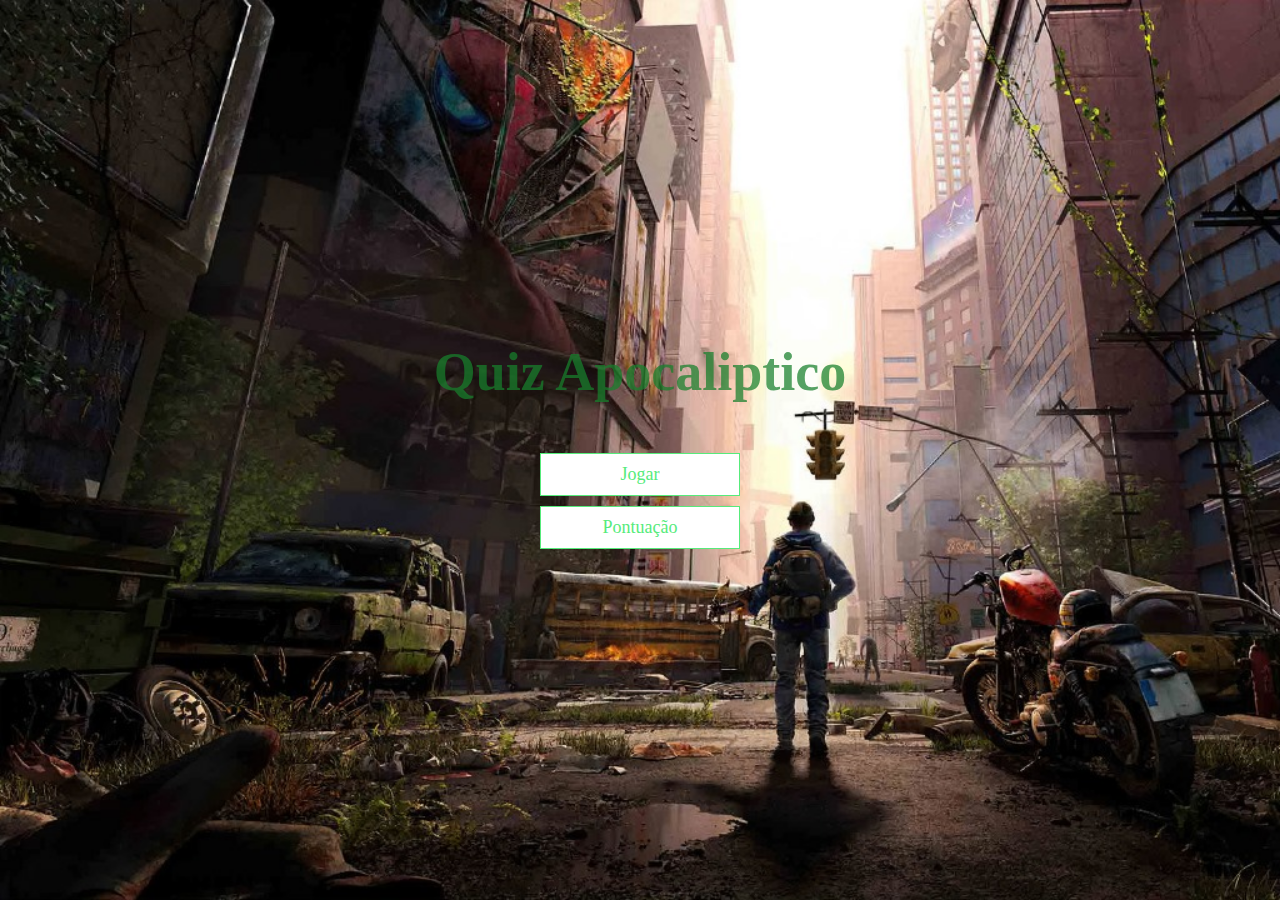
==== Pages/Index.html @ 6c0ad148 "fontes" ====
<!DOCTYPE html>
<html lang="PT-BR">
<head>
    <meta charset="UTF-8">
    <meta name="viewport" content="width=device-width, initial-scale=1.0">
    <!--FONTE DO TÍTULO DO JOGO-->
    <link href="https://www.fontspace.com/scorched-earth-font-f14776" rel="stylesheet"> <!--FIM DA FONTE-->
    <!--FONTES DAS QUESTÕES-->
    <link rel="preconnect" href="https://fonts.googleapis.com">
    <link rel="preconnect" href="https://fonts.gstatic.com" crossorigin>
    <link href="https://fonts.googleapis.com/css2?family=Baskervville+SC&display=swap" rel="stylesheet"> <!--FIM DA FONTE DAS QUESTÕES-->
    <title>Quiz Apocaliptico</title>
    <link rel="stylesheet" href="/Src/Style.css/Jogo.css"/>
    <link rel="stylesheet" href="/Src/Style.css/style.css"/>
    <link rel="stylesheet" href="/Pages/jogo.html"/>
</head>
<body>
    <div class="container">
      <div id="home" class="flex-center flex-column">

           
      <h1>Quiz Apocaliptico</h1>
      <a class="btn" href="/Pages/jogo.html">Jogar</a>
      <a class="btn" href="/Pages/Pontuação.html">Pontuação</a>
    </div>
    </div>
    <script src="/Src/Javascript/Jogo.js"></script>
</body>
</html>
---- Src/Style.css/Jogo.css ----
/* Estilo para o container das escolhas */
.escolha-container {
    display: flex; /* Alinha os elementos filhos em linha */
    margin-bottom: 0.5rem; /* Espaçamento abaixo do container */
    width: 100%; /* Ocupa toda a largura disponível */
    border: 0.1rem solid rgba(6, 243, 65, 0.25); /* Borda com cor semi-transparente */
    background-color: rgb(243, 243, 243); /* Cor de fundo do container */
}

/* Efeito ao passar o mouse sobre o container de escolhas */
.escolha-container:hover {
    cursor: pointer; /* Muda o cursor para indicar que é clicável */
    box-shadow: 0 0.4rem 1.4rem rgba(0, 255, 34, 0.5); /* Sombra ao redor do container */
    transition: transform 150ms; /* Suaviza a transição do efeito */
    transform: translateY(-0.1rem); /* Levanta o container ligeiramente ao passar o mouse */
}

/* Estilo para o prefixo da escolha */
.escolha-prefixa {
    padding: 1.5rem 2.5rem; /* Espaçamento interno */
    background-color: #56eb7b; /* Cor de fundo do prefixo */
    color: rgb(176, 15, 15); /* Cor do texto */
}

/* Estilo para o texto da escolha */
.escolha-texto {
    padding: 1.5rem; /* Espaçamento interno */
    width: 100%; /* Ocupa toda a largura do container */
}

/* Estilo para respostas corretas */
.correto {
    background-color: green; /* Cor de fundo para resposta correta */
}

/* Estilo para respostas incorretas */
.incorreto {
    background-color: red; /* Cor de fundo para resposta incorreta */
}

/* HUD (Heads-Up Display) */
#hud {
    display: flex; /* Alinha os elementos do HUD em linha */
    justify-content: space-between; /* Espaça os elementos igualmente */
}

/* Estilo para o prefixo do HUD */
.hud-prefixo {
    text-align: center; /* Centraliza o texto */
    font-size: 2rem; /* Tamanho da fonte */
    color: #56eb7b; /* Cor do texto */
}

/* Estilo para o texto principal do HUD */
.hud-texto-principal {
    text-align: center; /* Centraliza o texto */
    color: #56eb7b; /* Cor do texto */
}

/* Estilo da barra de progresso */
#progressoBarra {
    width: 20rem; /* Largura da barra de progresso */
    height: auto; /* Altura automática para manter proporção */
    border: 0.3rem solid #4CAF50; /* Borda da barra de progresso */
    overflow: hidden;
}

/* Estilo da parte cheia da barra de progresso */
#progressoBarraCheia {
    height: 3.4rem; /* Altura da parte cheia */
    background-color: #4CAF50; /* Cor de fundo da parte cheia */
}

/* Estilo do botão de resposta */
#botao-resposta {
    position: absolute; /* Posiciona o botão de forma absoluta */
    top: 80%; /* Distância do topo da tela */
    left: 50%; /* Centraliza o botão horizontalmente */
    transform: translate(-50%, -50%); /* Ajusta o botão para ficar centralizado */
    background-color: #4CAF50; /* Cor de fundo do botão */
    color: #f70f0f; /* Cor do texto do botão */
    padding: 10px 20px; /* Espaçamento interno do botão */
    border: none; /* Remove a borda padrão */
    border-radius: 5px; /* Arredonda os cantos do botão */
    cursor: pointer; /* Muda o cursor para indicar que é clicável */
    font-size: 18px; /* Tamanho da fonte do botão */
}

/* Classe para esconder elementos */
.hidden {
    display: none; /* Oculta o elemento */
}

/* Classe para mostrar elementos */
.mostrar {
    display: block; /* Exibe o elemento como um bloco */
}

/* Estilo para a explicação do cenário */
#explicacao-cenario {
    transition: opacity 0.5s; /* Suaviza a transição de opacidade */
}

/* Estilo para a imagem da pergunta */
#imagem-pergunta {
    width: 100%; /* Ocupa toda a largura disponível */
    max-width: 600px; /* Define um tamanho máximo para a imagem */
    max-height: 330px;
    height: auto; /* Mantém a proporção da imagem */
    border-radius: 10px; /* Arredonda os cantos da imagem */
    box-shadow: 0 4px 8px rgba(0, 0, 0, 0.1); /* Sombra suave para destaque */
    margin-bottom: 15px; /* Espaçamento abaixo da imagem */
    padding: 1rem; /* Espaçamento interno da imagem */
}

    
@media screen and (max-width: 600px) {
    #hud {
        flex-direction: column-reverse;
    }
    #hud-item {
        display: flex;
        flex-direction: column;
        align-items: center;
        justify-content: center;
    }
    #hud-item-02 {
        display: flex;
        flex-direction: row;
        width: 100%;
        align-items: center;
        justify-content: center;
        gap: 2rem;
    }
    #progressoBarra{
        width: 100%;
        max-width: 20rem;
        min-height: 2rem;
    }   
    
    #questao {
       text-align: center; 
    }

}

@media screen and (max-width: 320px) {
    #imagem-pergunta {
        max-width: 280px;
    }

    #progressoBarra{
        width: 100%;
        max-width: 15rem;
        min-height: 2rem;
    }   
}
---- Src/Style.css/style.css ----
/* Variáveis e Estilo Base */
:root {
    background-color: #ecf5ff; /* Cor de fundo da página */
    font-size: 62.5%; /* Tamanho base da fonte exemplo (10px = 1rem) */
}

/* Estilo Global */
* {
    box-sizing: border-box; /* Inclui padding e border no tamanho total dos elementos */
    /*font-family: Arial, Helvetica, sans-serif; /* Fonte padrão da página */
    margin: 0; /* Remove margem padrão */
    padding: 0; /* Remove padding padrão */
    color: #2d2929; /* Cor do texto */
    .baskervville-sc-regular {
        font-family: "Baskervville SC", serif;
        font-weight: 400;
        font-style: normal;
      }
      
}
 /* Fonte do Título do jogo - h1 */
 @font-face: {
    font-family: fonteTitulo;
    src: url(Src/Assents/misc/Scorchedearth-4Ljp.otf);
}

/* Estilo para Cabeçalhos */
h1, h2, h3, h4 {
    margin-bottom: 1rem; /* Margem inferior padrão para cabeçalhos */
}

h1 {
    font-size: 5.4rem; /* Tamanho da fonte para h1 */
    color: #17802cba; /* Cor do texto para h1 */
    margin-bottom: 5rem; /* Margem inferior para h1 */
    font-family: fonteTitulo;
}


h1 > span {
    font-size: 2.4rem; /* Tamanho do texto dentro do span em h1 */
    font-weight: 500; /* Peso da fonte para span */
}

h2 {
    font-size: 4.2rem; /* Tamanho da fonte para h2 */
    margin-bottom: 4rem; /* Margem inferior para h2 */
    font-weight: 700; /* Peso da fonte para h2 */
}

h3 {
    font-size: 2.8rem; /* Tamanho da fonte para h3 */
    font-weight: 500; /* Peso da fonte para h3 */
}

/* Classes Utilitárias */
.container {
    width: 100vw; /* Largura total da tela */
    height: 100vh; /* Altura total da tela */
    display: flex; /* Flexbox para centralizar conteúdo */
    justify-content: center; /* Centraliza horizontalmente */
    align-items: center; /* Centraliza verticalmente */
    max-width: 80rem; /* Largura máxima do container */
    margin: 0 auto; /* Centraliza o container */
    padding: 2rem; /* Padding interno do container */
}

.flex-column {
    display: flex; /* Flexbox em coluna */
    flex-direction: column; /* Direção da coluna */
}

.flex-center {
    justify-content: center; /* Centraliza horizontalmente */
    align-items: center; /* Centraliza verticalmente */
}

.justify-center {
    justify-content: center; /* Centraliza horizontalmente */
}

.text-center {
    text-align: center; /* Centraliza o texto */
}

.hidden {
    display: none; /* Esconde o elemento */
}

/* Estilo dos Botões */
.btn {
    font-size: 1.8rem; /* Tamanho da fonte para botões */
    padding: 1rem 0; /* Padding interno do botão */
    width: 20rem; /* Largura do botão */
    text-align: center; /* Centraliza o texto no botão */
    border: 0.1rem solid #56eb7b; /* Borda do botão */
    margin-bottom: 1rem; /* Margem inferior do botão */
    text-decoration: none; /* Remove sublinhado de links */
    color: #56eb7b; /* Cor do texto do botão */
    background: white; /* Fundo branco para o botão */
    transition: 150ms; /* Transição suave para o efeito de levitar */
}

.btn:hover {
    cursor: pointer; /* Muda o cursor para ponteiro ao passar o mouse */
    box-shadow: 0 0.4rem 1.4rem 0 hwb(118 2% 9% / 0.5); /* Sombra ao passar o mouse */
    transform: translateY(-0.1rem); /* Levanta o botão ao passar o mouse */
}

.btn[disabled]:hover {
    cursor: not-allowed; /* Muda o cursor para indicar que não é interativo */
    box-shadow: none; /* Remove a sombra para botões desabilitados */
    transform: none; /* Remove a transformação para botões desabilitados */
}

/* Estilos para Respostas Corretas e Incorretas */
.correto {
    background-color: green; /* Fundo verde para respostas corretas */
}

.incorreto {
    background-color: red; /* Fundo vermelho para respostas incorretas */
}

/* Estilos para a HUD (Heads-Up Display) */
#hud {
    display: flex; /* Flexbox para a HUD */
    justify-content: space-between; /* Espaçamento entre os itens da HUD */
}

.hud-prefixo {
    text-align: center; /* Centraliza o texto */
    font-size: 2rem; /* Tamanho da fonte para prefixos na HUD */
}

.hud-texto-principal {
    text-align: center; /* Centraliza o texto principal da HUD */
}

/* Estilos para Formulários */
form {
    width: 100%; /* Largura total do formulário */
    display: flex; /* Flexbox para o formulário */
    flex-direction: column; /* Direção da coluna */
    align-items: center; /* Centraliza itens do formulário */
}

input {
    margin-bottom: 1rem; /* Margem inferior dos inputs */
    width: 20rem; /* Largura dos inputs */
    padding: 1.5rem; /* Padding interno dos inputs */
    font-size: 1.8rem; /* Tamanho da fonte dos inputs */
    border: none; /* Remove borda padrão dos inputs */
    box-shadow: 0 0.1rem 1.4rem 0 #44d65080; /* Sombra para inputs */
}

input::placeholder {
    color: #aaa; /* Cor do placeholder */
}


/* Backgroud */
body {
    background-image: url(../Assets/Imagem\ de\ fundo\ Inicial.jpeg);
    background-repeat: repeat;
    background-size: cover;
    background-position: center-center;
}

/* TESTE DA FONTE*/
.container
  h1 {
    @font-face: {
        font-family: fonteTitulo;
        src: url(Src/Assents/Scorchedearth-4Ljp.otf);
}

}
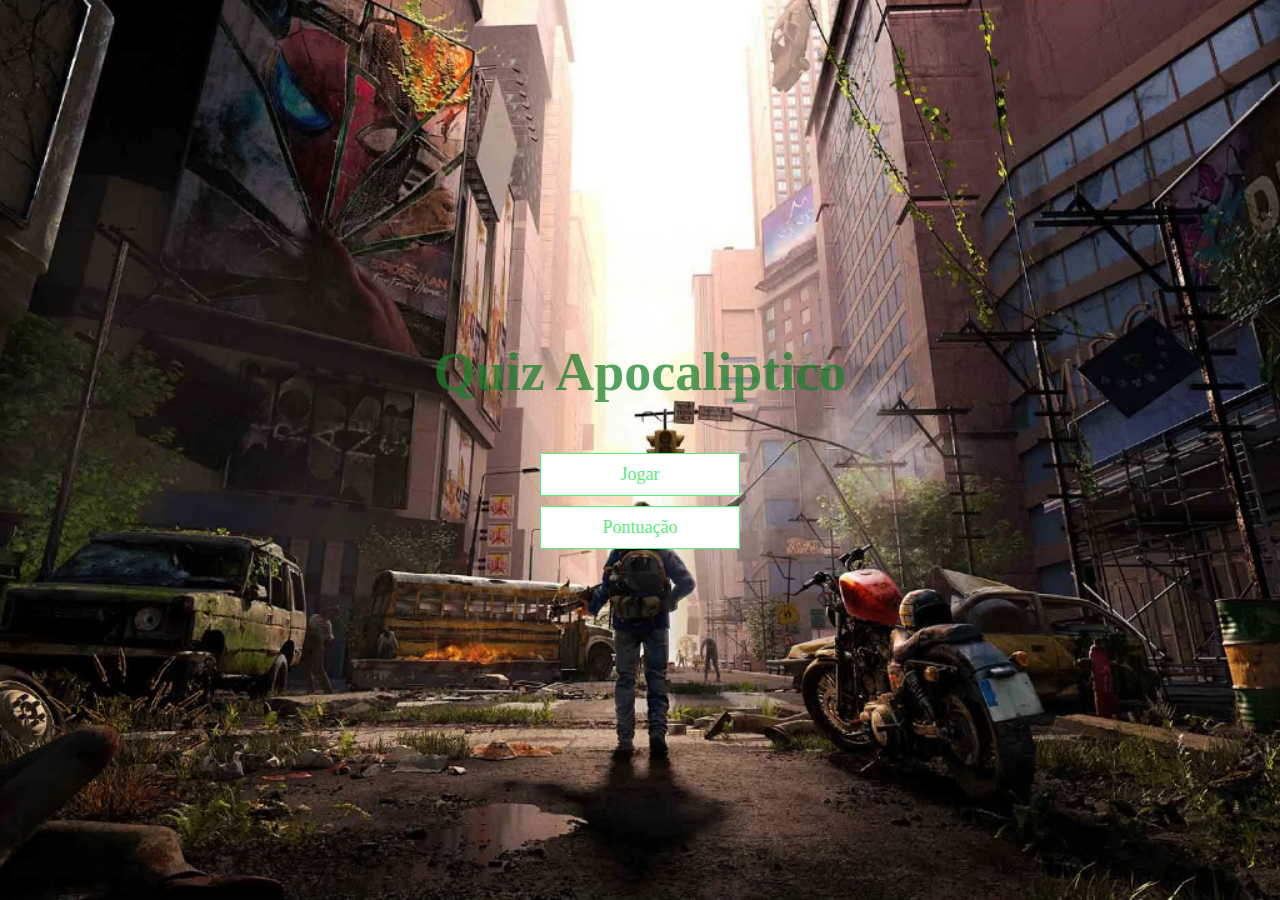
==== commit 28f1faf4: "ultimo commit" ====
--- a/Pages/Index.html
+++ b/Pages/Index.html
@@ -5,13 +5,9 @@
     <meta name="viewport" content="width=device-width, initial-scale=1.0">
     <!--FONTE DO TÍTULO DO JOGO-->
     <link href="https://www.fontspace.com/scorched-earth-font-f14776" rel="stylesheet"> <!--FIM DA FONTE-->
-    <!--FONTES DAS QUESTÕES-->
-    <link rel="preconnect" href="https://fonts.googleapis.com">
-    <link rel="preconnect" href="https://fonts.gstatic.com" crossorigin>
-    <link href="https://fonts.googleapis.com/css2?family=Baskervville+SC&display=swap" rel="stylesheet"> <!--FIM DA FONTE DAS QUESTÕES-->
     <title>Quiz Apocaliptico</title>
     <link rel="stylesheet" href="/Src/Style.css/Jogo.css"/>
-    <link rel="stylesheet" href="/Src/Style.css/style.css"/>
+    <link rel="stylesheet" href="../Src/Style.css/style.css"/>
     <link rel="stylesheet" href="/Pages/jogo.html"/>
 </head>
 <body>
@@ -19,7 +15,7 @@
       <div id="home" class="flex-center flex-column">
 
            
-      <h1>Quiz Apocaliptico</h1>
+      <h1 class="Scorchedearth">Quiz Apocaliptico</h1>
       <a class="btn" href="/Pages/jogo.html">Jogar</a>
       <a class="btn" href="/Pages/Pontuação.html">Pontuação</a>
     </div>
--- a/Src/Style.css/Jogo.css
+++ b/Src/Style.css/Jogo.css
@@ -3,23 +3,24 @@
     display: flex; /* Alinha os elementos filhos em linha */
     margin-bottom: 0.5rem; /* Espaçamento abaixo do container */
     width: 100%; /* Ocupa toda a largura disponível */
-    border: 0.1rem solid rgba(6, 243, 65, 0.25); /* Borda com cor semi-transparente */
+    border: 0.1rem solid rgba(17, 105, 39, 0.674); /* Borda com cor semi-transparente */
     background-color: rgb(243, 243, 243); /* Cor de fundo do container */
 }
 
 /* Efeito ao passar o mouse sobre o container de escolhas */
 .escolha-container:hover {
     cursor: pointer; /* Muda o cursor para indicar que é clicável */
-    box-shadow: 0 0.4rem 1.4rem rgba(0, 255, 34, 0.5); /* Sombra ao redor do container */
+    box-shadow: 0 0.4rem 1.4rem rgba(18, 88, 27, 0.5); /* Sombra ao redor do container */
     transition: transform 150ms; /* Suaviza a transição do efeito */
     transform: translateY(-0.1rem); /* Levanta o container ligeiramente ao passar o mouse */
 }
 
 /* Estilo para o prefixo da escolha */
 .escolha-prefixa {
-    padding: 1.5rem 2.5rem; /* Espaçamento interno */
-    background-color: #56eb7b; /* Cor de fundo do prefixo */
-    color: rgb(176, 15, 15); /* Cor do texto */
+    padding: 1.5rem 2.0rem; /* Espaçamento interno */
+    background-color: #146b2a; /* Cor de fundo do prefixo */
+    color: rgb(123, 20, 20); /* Cor do texto */
+    
 }
 
 /* Estilo para o texto da escolha */
@@ -30,12 +31,12 @@
 
 /* Estilo para respostas corretas */
 .correto {
-    background-color: green; /* Cor de fundo para resposta correta */
+    background-color: rgba(12, 61, 12, 0.926); /* Cor de fundo para resposta correta */
 }
 
 /* Estilo para respostas incorretas */
 .incorreto {
-    background-color: red; /* Cor de fundo para resposta incorreta */
+    background-color: rgb(123, 20, 20); /* Cor de fundo para resposta incorreta */
 }
 
 /* HUD (Heads-Up Display) */
@@ -47,14 +48,14 @@
 /* Estilo para o prefixo do HUD */
 .hud-prefixo {
     text-align: center; /* Centraliza o texto */
-    font-size: 2rem; /* Tamanho da fonte */
-    color: #56eb7b; /* Cor do texto */
+    font-size: 2.5rem; /* Tamanho da fonte */
+    color: #164b24; /* Cor do texto */
 }
 
 /* Estilo para o texto principal do HUD */
 .hud-texto-principal {
     text-align: center; /* Centraliza o texto */
-    color: #56eb7b; /* Cor do texto */
+    color: #164b24; /* Cor do texto */
 }
 
 /* Estilo da barra de progresso */
@@ -63,12 +64,13 @@
     height: auto; /* Altura automática para manter proporção */
     border: 0.3rem solid #4CAF50; /* Borda da barra de progresso */
     overflow: hidden;
+    
 }
 
 /* Estilo da parte cheia da barra de progresso */
 #progressoBarraCheia {
     height: 3.4rem; /* Altura da parte cheia */
-    background-color: #4CAF50; /* Cor de fundo da parte cheia */
+    background-color: #0a490c; /* Cor de fundo da parte cheia */
 }
 
 /* Estilo do botão de resposta */
@@ -78,7 +80,7 @@
     left: 50%; /* Centraliza o botão horizontalmente */
     transform: translate(-50%, -50%); /* Ajusta o botão para ficar centralizado */
     background-color: #4CAF50; /* Cor de fundo do botão */
-    color: #f70f0f; /* Cor do texto do botão */
+    color: rgb(123, 20, 20); /* Cor do texto do botão */
     padding: 10px 20px; /* Espaçamento interno do botão */
     border: none; /* Remove a borda padrão */
     border-radius: 5px; /* Arredonda os cantos do botão */
@@ -139,7 +141,8 @@
     }   
     
     #questao {
-       text-align: center; 
+       text-align: center;
+       
     }
 
 }
@@ -154,4 +157,20 @@
         max-width: 15rem;
         min-height: 2rem;
     }   
-}+}
+
+/* ESTILIZAÇÃO DA FONTE DAS QUESTÕES */
+
+.baskervville-sc-regular {
+    font-family: "Baskervville SC", serif;
+    font-weight: 400;
+    font-style: normal;
+}
+
+/* Backgroud */
+body {
+    background-image: url(../Assets/fundosala.jpg);
+    background-repeat: no-repeat;
+    background-size: cover;
+    background-position: center;
+  }--- a/Src/Style.css/style.css
+++ b/Src/Style.css/style.css
@@ -1,32 +1,34 @@
 /* Variáveis e Estilo Base */
 :root {
-    background-color: #ecf5ff; /* Cor de fundo da página */
-    font-size: 62.5%; /* Tamanho base da fonte exemplo (10px = 1rem) */
+  background-color: #ecf5ff; /* Cor de fundo da página */
+  font-size: 62.5%; /* Tamanho base da fonte exemplo (10px = 1rem) */
 }
 
 /* Estilo Global */
 * {
     box-sizing: border-box; /* Inclui padding e border no tamanho total dos elementos */
-    /*font-family: Arial, Helvetica, sans-serif; /* Fonte padrão da página */
     margin: 0; /* Remove margem padrão */
     padding: 0; /* Remove padding padrão */
     color: #2d2929; /* Cor do texto */
-    .baskervville-sc-regular {
-        font-family: "Baskervville SC", serif;
-        font-weight: 400;
-        font-style: normal;
-      }
-      
 }
- /* Fonte do Título do jogo - h1 */
- @font-face: {
-    font-family: fonteTitulo;
-    src: url(Src/Assents/misc/Scorchedearth-4Ljp.otf);
-}
+ 
+/* ESTILIZAÇÃO DA Fonte do Título do jogo - h1  */
+
+@font-face: {
+  font-family: Scorchedearth;
+  src: url(Src/Assents/misc/Scorchedearth-4Ljp.otf);
+  font-weight: normal;
+  font-style: normal;
+}  
+
+
 
 /* Estilo para Cabeçalhos */
-h1, h2, h3, h4 {
-    margin-bottom: 1rem; /* Margem inferior padrão para cabeçalhos */
+h1,
+h2,
+h3,
+h4 {
+  margin-bottom: 1rem; /* Margem inferior padrão para cabeçalhos */
 }
 
 h1 {
@@ -36,143 +38,132 @@
     font-family: fonteTitulo;
 }
 
-
 h1 > span {
-    font-size: 2.4rem; /* Tamanho do texto dentro do span em h1 */
-    font-weight: 500; /* Peso da fonte para span */
+  font-size: 2.4rem; /* Tamanho do texto dentro do span em h1 */
+  font-weight: 500; /* Peso da fonte para span */
 }
 
 h2 {
-    font-size: 4.2rem; /* Tamanho da fonte para h2 */
-    margin-bottom: 4rem; /* Margem inferior para h2 */
-    font-weight: 700; /* Peso da fonte para h2 */
+  font-size: 4.2rem; /* Tamanho da fonte para h2 */
+  margin-bottom: 4rem; /* Margem inferior para h2 */
+  font-weight: 700; /* Peso da fonte para h2 */
 }
 
 h3 {
-    font-size: 2.8rem; /* Tamanho da fonte para h3 */
-    font-weight: 500; /* Peso da fonte para h3 */
+  font-size: 2.8rem; /* Tamanho da fonte para h3 */
+  font-weight: 500; /* Peso da fonte para h3 */
 }
 
 /* Classes Utilitárias */
 .container {
-    width: 100vw; /* Largura total da tela */
-    height: 100vh; /* Altura total da tela */
-    display: flex; /* Flexbox para centralizar conteúdo */
-    justify-content: center; /* Centraliza horizontalmente */
-    align-items: center; /* Centraliza verticalmente */
-    max-width: 80rem; /* Largura máxima do container */
-    margin: 0 auto; /* Centraliza o container */
-    padding: 2rem; /* Padding interno do container */
+  width: 100vw; /* Largura total da tela */
+  height: 100vh; /* Altura total da tela */
+  display: flex; /* Flexbox para centralizar conteúdo */
+  justify-content: center; /* Centraliza horizontalmente */
+  align-items: center; /* Centraliza verticalmente */
+  max-width: 80rem; /* Largura máxima do container */
+  margin: 0 auto; /* Centraliza o container */
+  padding: 2rem; /* Padding interno do container */
 }
 
 .flex-column {
-    display: flex; /* Flexbox em coluna */
-    flex-direction: column; /* Direção da coluna */
+  display: flex; /* Flexbox em coluna */
+  flex-direction: column; /* Direção da coluna */
 }
 
 .flex-center {
-    justify-content: center; /* Centraliza horizontalmente */
-    align-items: center; /* Centraliza verticalmente */
+  justify-content: center; /* Centraliza horizontalmente */
+  align-items: center; /* Centraliza verticalmente */
 }
 
 .justify-center {
-    justify-content: center; /* Centraliza horizontalmente */
+  justify-content: center; /* Centraliza horizontalmente */
 }
 
 .text-center {
-    text-align: center; /* Centraliza o texto */
+  text-align: center; /* Centraliza o texto */
 }
 
 .hidden {
-    display: none; /* Esconde o elemento */
+  display: none; /* Esconde o elemento */
 }
 
 /* Estilo dos Botões */
 .btn {
-    font-size: 1.8rem; /* Tamanho da fonte para botões */
-    padding: 1rem 0; /* Padding interno do botão */
-    width: 20rem; /* Largura do botão */
-    text-align: center; /* Centraliza o texto no botão */
-    border: 0.1rem solid #56eb7b; /* Borda do botão */
-    margin-bottom: 1rem; /* Margem inferior do botão */
-    text-decoration: none; /* Remove sublinhado de links */
-    color: #56eb7b; /* Cor do texto do botão */
-    background: white; /* Fundo branco para o botão */
-    transition: 150ms; /* Transição suave para o efeito de levitar */
+  font-size: 1.8rem; /* Tamanho da fonte para botões */
+  padding: 1rem 0; /* Padding interno do botão */
+  width: 20rem; /* Largura do botão */
+  text-align: center; /* Centraliza o texto no botão */
+  border: 0.1rem solid #56eb7b; /* Borda do botão */
+  margin-bottom: 1rem; /* Margem inferior do botão */
+  text-decoration: none; /* Remove sublinhado de links */
+  color: #56eb7b; /* Cor do texto do botão */
+  background: white; /* Fundo branco para o botão */
+  transition: 150ms; /* Transição suave para o efeito de levitar */
 }
 
 .btn:hover {
-    cursor: pointer; /* Muda o cursor para ponteiro ao passar o mouse */
-    box-shadow: 0 0.4rem 1.4rem 0 hwb(118 2% 9% / 0.5); /* Sombra ao passar o mouse */
-    transform: translateY(-0.1rem); /* Levanta o botão ao passar o mouse */
+  cursor: pointer; /* Muda o cursor para ponteiro ao passar o mouse */
+  box-shadow: 0 0.4rem 1.4rem 0 hwb(118 2% 9% / 0.5); /* Sombra ao passar o mouse */
+  transform: translateY(-0.1rem); /* Levanta o botão ao passar o mouse */
 }
 
 .btn[disabled]:hover {
-    cursor: not-allowed; /* Muda o cursor para indicar que não é interativo */
-    box-shadow: none; /* Remove a sombra para botões desabilitados */
-    transform: none; /* Remove a transformação para botões desabilitados */
+  cursor: not-allowed; /* Muda o cursor para indicar que não é interativo */
+  box-shadow: none; /* Remove a sombra para botões desabilitados */
+  transform: none; /* Remove a transformação para botões desabilitados */
 }
 
 /* Estilos para Respostas Corretas e Incorretas */
 .correto {
-    background-color: green; /* Fundo verde para respostas corretas */
+  background-color: green; /* Fundo verde para respostas corretas */
 }
 
 .incorreto {
-    background-color: red; /* Fundo vermelho para respostas incorretas */
+  background-color: red; /* Fundo vermelho para respostas incorretas */
 }
 
 /* Estilos para a HUD (Heads-Up Display) */
 #hud {
-    display: flex; /* Flexbox para a HUD */
-    justify-content: space-between; /* Espaçamento entre os itens da HUD */
+  display: flex; /* Flexbox para a HUD */
+  justify-content: space-between; /* Espaçamento entre os itens da HUD */
 }
 
 .hud-prefixo {
-    text-align: center; /* Centraliza o texto */
-    font-size: 2rem; /* Tamanho da fonte para prefixos na HUD */
+  text-align: center; /* Centraliza o texto */
+  font-size: 2rem; /* Tamanho da fonte para prefixos na HUD */
 }
 
 .hud-texto-principal {
-    text-align: center; /* Centraliza o texto principal da HUD */
+  text-align: center; /* Centraliza o texto principal da HUD */
 }
 
 /* Estilos para Formulários */
 form {
-    width: 100%; /* Largura total do formulário */
-    display: flex; /* Flexbox para o formulário */
-    flex-direction: column; /* Direção da coluna */
-    align-items: center; /* Centraliza itens do formulário */
+  width: 100%; /* Largura total do formulário */
+  display: flex; /* Flexbox para o formulário */
+  flex-direction: column; /* Direção da coluna */
+  align-items: center; /* Centraliza itens do formulário */
 }
 
 input {
-    margin-bottom: 1rem; /* Margem inferior dos inputs */
-    width: 20rem; /* Largura dos inputs */
-    padding: 1.5rem; /* Padding interno dos inputs */
-    font-size: 1.8rem; /* Tamanho da fonte dos inputs */
-    border: none; /* Remove borda padrão dos inputs */
-    box-shadow: 0 0.1rem 1.4rem 0 #44d65080; /* Sombra para inputs */
+  margin-bottom: 1rem; /* Margem inferior dos inputs */
+  width: 20rem; /* Largura dos inputs */
+  padding: 1.5rem; /* Padding interno dos inputs */
+  font-size: 1.8rem; /* Tamanho da fonte dos inputs */
+  border: none; /* Remove borda padrão dos inputs */
+  box-shadow: 0 0.1rem 1.4rem 0 #44d65080; /* Sombra para inputs */
 }
 
 input::placeholder {
-    color: #aaa; /* Cor do placeholder */
+  color: #aaa; /* Cor do placeholder */
 }
-
 
 /* Backgroud */
 body {
-    background-image: url(../Assets/Imagem\ de\ fundo\ Inicial.jpeg);
-    background-repeat: repeat;
-    background-size: cover;
-    background-position: center-center;
+  background-image: url(../Assets/Imagem\ de\ fundo\ Inicial.jpeg);
+  background-repeat: no-repeat;
+  background-size: cover;
+  background-position: center;
 }
 
-/* TESTE DA FONTE*/
-.container
-  h1 {
-    @font-face: {
-        font-family: fonteTitulo;
-        src: url(Src/Assents/Scorchedearth-4Ljp.otf);
-}
-
-}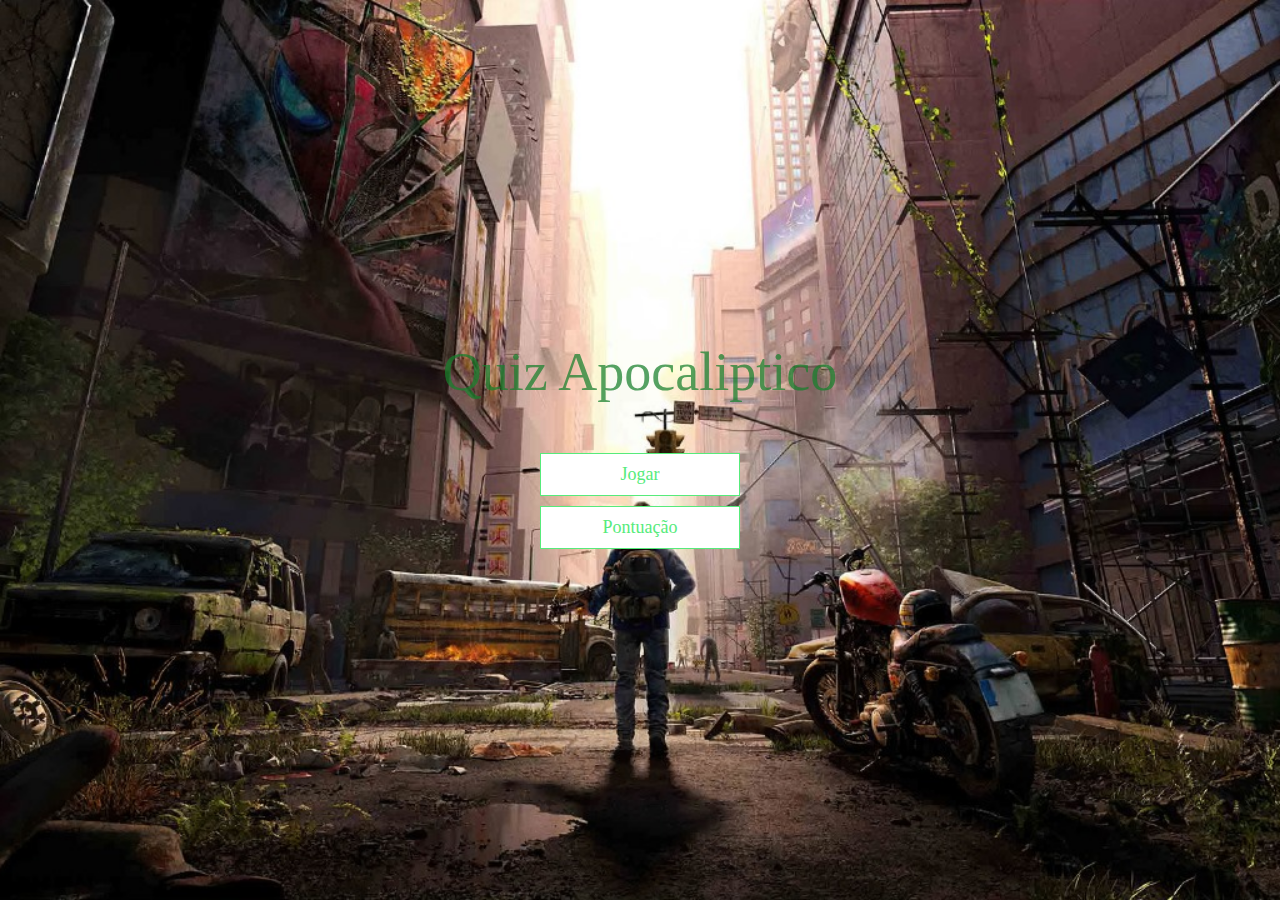
==== commit ceb08e46: "fonte" ====
--- a/Pages/Index.html
+++ b/Pages/Index.html
@@ -4,7 +4,7 @@
     <meta charset="UTF-8">
     <meta name="viewport" content="width=device-width, initial-scale=1.0">
     <!--FONTE DO TÍTULO DO JOGO-->
-    <link href="https://www.fontspace.com/scorched-earth-font-f14776" rel="stylesheet"> <!--FIM DA FONTE-->
+    <link href="https://www.fontspace.com/scorched-earth-font-f14776"  rel="stylesheet"> <!--FIM DA FONTE-->
     <title>Quiz Apocaliptico</title>
     <link rel="stylesheet" href="/Src/Style.css/Jogo.css"/>
     <link rel="stylesheet" href="../Src/Style.css/style.css"/>
--- a/Src/Style.css/Jogo.css
+++ b/Src/Style.css/Jogo.css
@@ -161,6 +161,13 @@
 
 /* ESTILIZAÇÃO DA FONTE DAS QUESTÕES */
 
+@font-face: {
+    font-family: "Baskervville SC";
+    src: url(../Assets/Baskervville_SC/BaskervvilleSC-Regular.ttf);
+    font-weight: normal;
+    font-style: normal;
+  }  
+
 .baskervville-sc-regular {
     font-family: "Baskervville SC", serif;
     font-weight: 400;
--- a/Src/Style.css/style.css
+++ b/Src/Style.css/style.css
@@ -16,12 +16,16 @@
 
 @font-face: {
   font-family: Scorchedearth;
-  src: url(Src/Assents/misc/Scorchedearth-4Ljp.otf);
+  src: url(../Assets/scorched-earth-font);
   font-weight: normal;
-  font-style: normal;
+  font-style: 500;
 }  
 
-
+.Scorchedearth {
+  font-family: "Scorchedearth", serif;
+  font-weight: 500;
+  font-style: normal;
+}
 
 /* Estilo para Cabeçalhos */
 h1,
@@ -35,7 +39,7 @@
     font-size: 5.4rem; /* Tamanho da fonte para h1 */
     color: #17802cba; /* Cor do texto para h1 */
     margin-bottom: 5rem; /* Margem inferior para h1 */
-    font-family: fonteTitulo;
+    font-family: Scorchedearth;
 }
 
 h1 > span {
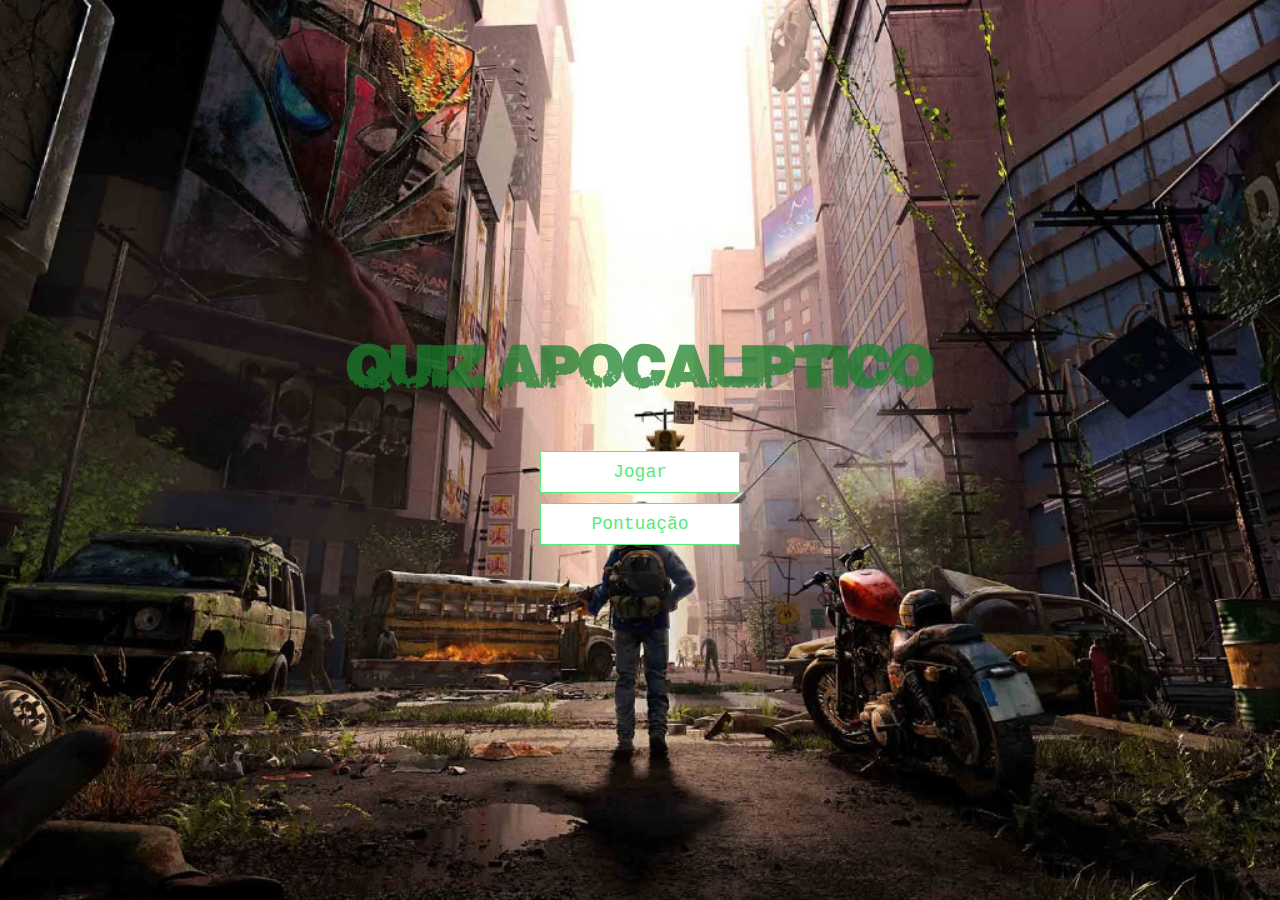
==== commit a6deed94: "atualizaçao com modificaçoes do javascript" ====
--- a/Pages/Index.html
+++ b/Pages/Index.html
@@ -4,10 +4,12 @@
     <meta charset="UTF-8">
     <meta name="viewport" content="width=device-width, initial-scale=1.0">
     <!--FONTE DO TÍTULO DO JOGO-->
-    <link href="https://www.fontspace.com/scorched-earth-font-f14776"  rel="stylesheet"> <!--FIM DA FONTE-->
+    
+   
+    <link href="https://fonts.googleapis.com/css2?family=Baskervville+SC&display=swap" rel="stylesheet"> <!--FIM DA FONTE DAS QUESTÕES-->
     <title>Quiz Apocaliptico</title>
     <link rel="stylesheet" href="/Src/Style.css/Jogo.css"/>
-    <link rel="stylesheet" href="../Src/Style.css/style.css"/>
+    <link rel="stylesheet" href="/Src/Style.css/style.css"/>
     <link rel="stylesheet" href="/Pages/jogo.html"/>
 </head>
 <body>
@@ -15,9 +17,11 @@
       <div id="home" class="flex-center flex-column">
 
            
-      <h1 class="Scorchedearth">Quiz Apocaliptico</h1>
+      <h1>Quiz Apocaliptico</h1>
       <a class="btn" href="/Pages/jogo.html">Jogar</a>
       <a class="btn" href="/Pages/Pontuação.html">Pontuação</a>
+      <!-- Adiciona um elemento <audio> para a música de fundo da tela de início do jogo -->
+      <audio id="musica-de-fundo-inicio" src="/Src/Assets/The Walking Dead.mp3" autoplay loop></audio>
     </div>
     </div>
     <script src="/Src/Javascript/Jogo.js"></script>
--- a/Src/Style.css/Jogo.css
+++ b/Src/Style.css/Jogo.css
@@ -2,41 +2,48 @@
 .escolha-container {
     display: flex; /* Alinha os elementos filhos em linha */
     margin-bottom: 0.5rem; /* Espaçamento abaixo do container */
-    width: 100%; /* Ocupa toda a largura disponível */
-    border: 0.1rem solid rgba(17, 105, 39, 0.674); /* Borda com cor semi-transparente */
-    background-color: rgb(243, 243, 243); /* Cor de fundo do container */
+    width: 30%; /* Ocupa toda a largura disponível */
+   
+    margin: 50px auto;
+    padding: 10px;
+    border: 1px solid #ccc; 
+background-color: #02000d05; 
 }
 
 /* Efeito ao passar o mouse sobre o container de escolhas */
 .escolha-container:hover {
     cursor: pointer; /* Muda o cursor para indicar que é clicável */
-    box-shadow: 0 0.4rem 1.4rem rgba(18, 88, 27, 0.5); /* Sombra ao redor do container */
+ 
     transition: transform 150ms; /* Suaviza a transição do efeito */
     transform: translateY(-0.1rem); /* Levanta o container ligeiramente ao passar o mouse */
+    border: 1px solid #ccc; 
+background-color: #02000d05; 
+ box-shadow: 0px 0px 10px rgba(0, 0, 0, 0.1);
+ border-radius: 5px;
 }
 
 /* Estilo para o prefixo da escolha */
 .escolha-prefixa {
-    padding: 1.5rem 2.0rem; /* Espaçamento interno */
-    background-color: #146b2a; /* Cor de fundo do prefixo */
-    color: rgb(123, 20, 20); /* Cor do texto */
-    
+    padding: 1.5rem 2.5rem; /* Espaçamento interno */
+    background-color: #56eb7b; /* Cor de fundo do prefixo */
+    color: rgb(176, 15, 15); /* Cor do texto */
 }
 
 /* Estilo para o texto da escolha */
 .escolha-texto {
     padding: 1.5rem; /* Espaçamento interno */
     width: 100%; /* Ocupa toda a largura do container */
+    color: aliceblue;
 }
 
 /* Estilo para respostas corretas */
 .correto {
-    background-color: rgba(12, 61, 12, 0.926); /* Cor de fundo para resposta correta */
+    background-color: green; /* Cor de fundo para resposta correta */
 }
 
 /* Estilo para respostas incorretas */
 .incorreto {
-    background-color: rgb(123, 20, 20); /* Cor de fundo para resposta incorreta */
+    background-color: red; /* Cor de fundo para resposta incorreta */
 }
 
 /* HUD (Heads-Up Display) */
@@ -48,14 +55,14 @@
 /* Estilo para o prefixo do HUD */
 .hud-prefixo {
     text-align: center; /* Centraliza o texto */
-    font-size: 2.5rem; /* Tamanho da fonte */
-    color: #164b24; /* Cor do texto */
+    font-size: 2rem; /* Tamanho da fonte */
+    color: #56eb7b; /* Cor do texto */
 }
 
 /* Estilo para o texto principal do HUD */
 .hud-texto-principal {
     text-align: center; /* Centraliza o texto */
-    color: #164b24; /* Cor do texto */
+    color: #ff2600; /* Cor do texto */
 }
 
 /* Estilo da barra de progresso */
@@ -64,23 +71,22 @@
     height: auto; /* Altura automática para manter proporção */
     border: 0.3rem solid #4CAF50; /* Borda da barra de progresso */
     overflow: hidden;
-    
 }
 
 /* Estilo da parte cheia da barra de progresso */
 #progressoBarraCheia {
     height: 3.4rem; /* Altura da parte cheia */
-    background-color: #0a490c; /* Cor de fundo da parte cheia */
+    background-color: #4CAF50; /* Cor de fundo da parte cheia */
 }
 
 /* Estilo do botão de resposta */
 #botao-resposta {
-    position: absolute; /* Posiciona o botão de forma absoluta */
+    position: relative; /* Posiciona o botão de forma absoluta */
     top: 80%; /* Distância do topo da tela */
     left: 50%; /* Centraliza o botão horizontalmente */
     transform: translate(-50%, -50%); /* Ajusta o botão para ficar centralizado */
     background-color: #4CAF50; /* Cor de fundo do botão */
-    color: rgb(123, 20, 20); /* Cor do texto do botão */
+    color: #f70f0f; /* Cor do texto do botão */
     padding: 10px 20px; /* Espaçamento interno do botão */
     border: none; /* Remove a borda padrão */
     border-radius: 5px; /* Arredonda os cantos do botão */
@@ -100,6 +106,9 @@
 
 /* Estilo para a explicação do cenário */
 #explicacao-cenario {
+    margin-bottom: 20px;
+    padding: 20px;
+    
     transition: opacity 0.5s; /* Suaviza a transição de opacidade */
 }
 
@@ -113,6 +122,15 @@
     box-shadow: 0 4px 8px rgba(0, 0, 0, 0.1); /* Sombra suave para destaque */
     margin-bottom: 15px; /* Espaçamento abaixo da imagem */
     padding: 1rem; /* Espaçamento interno da imagem */
+    display: flex;
+    justify-content: center;
+    flex-direction: row;
+    align-items: center;
+    background-color:  transparent;
+    margin: 50px auto;
+    padding: 10px;
+    border: 1px solid #ccc; 
+
 }
 
     
@@ -127,6 +145,7 @@
         justify-content: center;
     }
     #hud-item-02 {
+
         display: flex;
         flex-direction: row;
         width: 100%;
@@ -141,7 +160,7 @@
     }   
     
     #questao {
-       text-align: center;
+       text-align: center; 
        
     }
 
@@ -159,25 +178,18 @@
     }   
 }
 
-/* ESTILIZAÇÃO DA FONTE DAS QUESTÕES */
 
-@font-face: {
-    font-family: "Baskervville SC";
-    src: url(../Assets/Baskervville_SC/BaskervvilleSC-Regular.ttf);
-    font-weight: normal;
-    font-style: normal;
-  }  
-
-.baskervville-sc-regular {
-    font-family: "Baskervville SC", serif;
-    font-weight: 400;
-    font-style: normal;
+body {
+    margin: 0;
+    padding: 0;
+    background-image: url("/Src/Assets/Apocalypse\ zumbi.jpg"); 
+    background-size: cover;
+    background-repeat: no-repeat;
+    background-attachment: fixed;
+    font-family: 'Courier New', Courier, monospace;
 }
-
-/* Backgroud */
-body {
-    background-image: url(../Assets/fundosala.jpg);
-    background-repeat: no-repeat;
-    background-size: cover;
-    background-position: center;
-  }+h2 {
+    margin: 50px auto;
+    padding: 10px;
+    border: 1px solid #ccc; 
+}--- a/Src/Style.css/style.css
+++ b/Src/Style.css/style.css
@@ -14,18 +14,11 @@
  
 /* ESTILIZAÇÃO DA Fonte do Título do jogo - h1  */
 
-@font-face: {
-  font-family: Scorchedearth;
-  src: url(../Assets/scorched-earth-font);
-  font-weight: normal;
-  font-style: 500;
+@font-face {
+  font-family: "Scorchedearth";
+  src: url(../Assets/scorched-earth-font/Scorchedearth-4Ljp.otf);
 }  
 
-.Scorchedearth {
-  font-family: "Scorchedearth", serif;
-  font-weight: 500;
-  font-style: normal;
-}
 
 /* Estilo para Cabeçalhos */
 h1,
@@ -35,11 +28,13 @@
   margin-bottom: 1rem; /* Margem inferior padrão para cabeçalhos */
 }
 
+
+
 h1 {
     font-size: 5.4rem; /* Tamanho da fonte para h1 */
     color: #17802cba; /* Cor do texto para h1 */
     margin-bottom: 5rem; /* Margem inferior para h1 */
-    font-family: Scorchedearth;
+    font-family: "Scorchedearth", serif;
 }
 
 h1 > span {
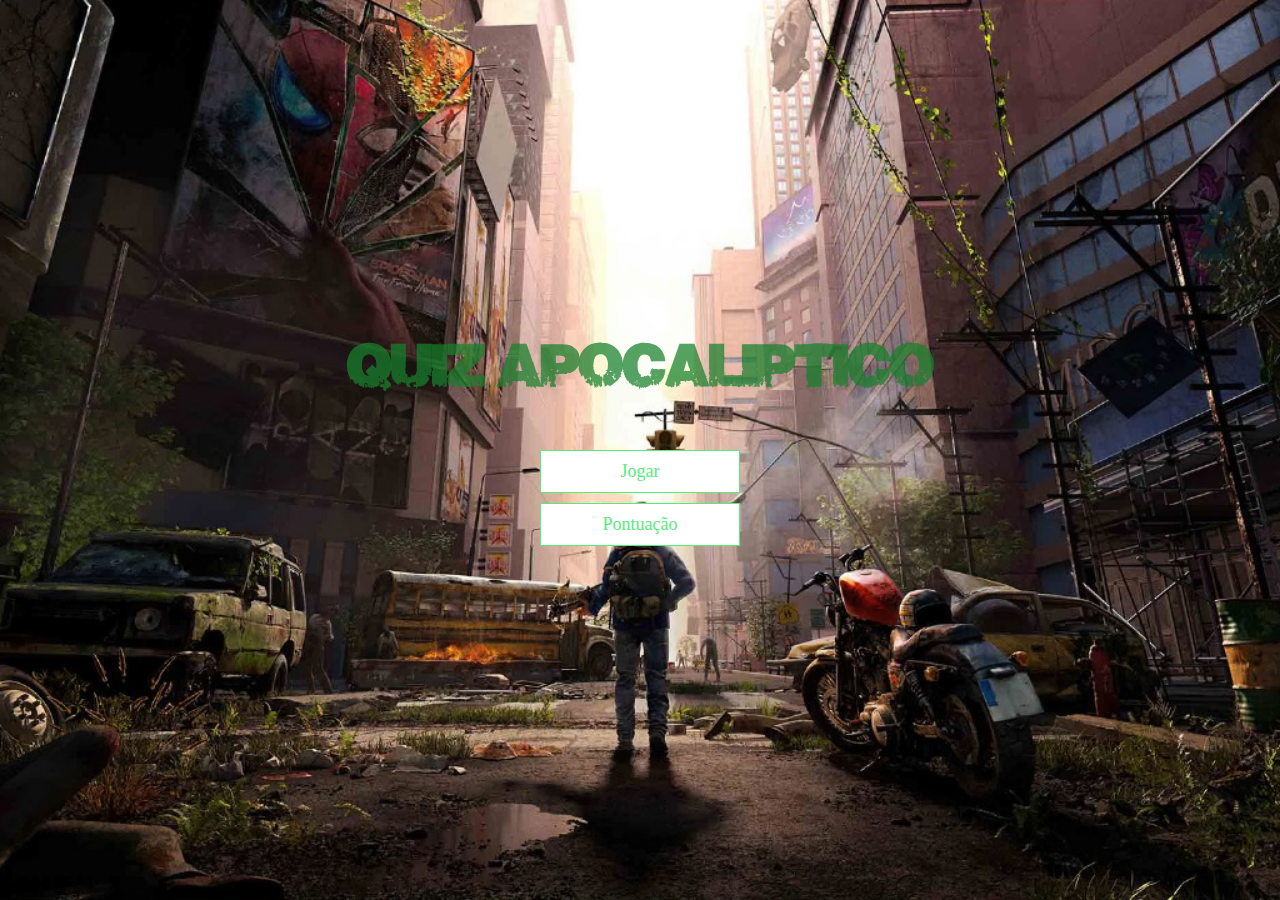
==== commit 246dd0d5: "Merge branch 'main' of https://github.com/Jairfilhobonifacio/Projetoquizz" ====
--- a/Pages/Index.html
+++ b/Pages/Index.html
@@ -4,12 +4,10 @@
     <meta charset="UTF-8">
     <meta name="viewport" content="width=device-width, initial-scale=1.0">
     <!--FONTE DO TÍTULO DO JOGO-->
-    
-   
-    <link href="https://fonts.googleapis.com/css2?family=Baskervville+SC&display=swap" rel="stylesheet"> <!--FIM DA FONTE DAS QUESTÕES-->
+    <link href="https://www.fontspace.com/scorched-earth-font-f14776"  rel="stylesheet"> <!--FIM DA FONTE-->
     <title>Quiz Apocaliptico</title>
     <link rel="stylesheet" href="/Src/Style.css/Jogo.css"/>
-    <link rel="stylesheet" href="/Src/Style.css/style.css"/>
+    <link rel="stylesheet" href="../Src/Style.css/style.css"/>
     <link rel="stylesheet" href="/Pages/jogo.html"/>
 </head>
 <body>
@@ -17,7 +15,7 @@
       <div id="home" class="flex-center flex-column">
 
            
-      <h1>Quiz Apocaliptico</h1>
+      <h1 class="Scorchedearth">Quiz Apocaliptico</h1>
       <a class="btn" href="/Pages/jogo.html">Jogar</a>
       <a class="btn" href="/Pages/Pontuação.html">Pontuação</a>
       <!-- Adiciona um elemento <audio> para a música de fundo da tela de início do jogo -->
--- a/Src/Style.css/Jogo.css
+++ b/Src/Style.css/Jogo.css
@@ -1,19 +1,20 @@
 /* Estilo para o container das escolhas */
-.escolha-container {
+.escolha-container  {
     display: flex; /* Alinha os elementos filhos em linha */
     margin-bottom: 0.5rem; /* Espaçamento abaixo do container */
     width: 30%; /* Ocupa toda a largura disponível */
-   
     margin: 50px auto;
     padding: 10px;
     border: 1px solid #ccc; 
 background-color: #02000d05; 
+
+
 }
 
 /* Efeito ao passar o mouse sobre o container de escolhas */
 .escolha-container:hover {
     cursor: pointer; /* Muda o cursor para indicar que é clicável */
- 
+    box-shadow: 0 0.4rem 1.4rem rgba(18, 88, 27, 0.5); /* Sombra ao redor do container */
     transition: transform 150ms; /* Suaviza a transição do efeito */
     transform: translateY(-0.1rem); /* Levanta o container ligeiramente ao passar o mouse */
     border: 1px solid #ccc; 
@@ -24,9 +25,10 @@
 
 /* Estilo para o prefixo da escolha */
 .escolha-prefixa {
-    padding: 1.5rem 2.5rem; /* Espaçamento interno */
-    background-color: #56eb7b; /* Cor de fundo do prefixo */
-    color: rgb(176, 15, 15); /* Cor do texto */
+    padding: 1.0rem 1.5rem; /* Espaçamento interno */
+    background-color: #146b2a; /* Cor de fundo do prefixo */
+    color: rgb(123, 20, 20); /* Cor do texto */
+    
 }
 
 /* Estilo para o texto da escolha */
@@ -38,12 +40,12 @@
 
 /* Estilo para respostas corretas */
 .correto {
-    background-color: green; /* Cor de fundo para resposta correta */
+    background-color: rgba(0, 247, 0, 0.926); /* Cor de fundo para resposta correta */
 }
 
 /* Estilo para respostas incorretas */
 .incorreto {
-    background-color: red; /* Cor de fundo para resposta incorreta */
+    background-color: rgb(123, 20, 20); /* Cor de fundo para resposta incorreta */
 }
 
 /* HUD (Heads-Up Display) */
@@ -55,14 +57,14 @@
 /* Estilo para o prefixo do HUD */
 .hud-prefixo {
     text-align: center; /* Centraliza o texto */
-    font-size: 2rem; /* Tamanho da fonte */
-    color: #56eb7b; /* Cor do texto */
+    font-size: 2.5rem; /* Tamanho da fonte */
+    color: #164b24; /* Cor do texto */
 }
 
 /* Estilo para o texto principal do HUD */
 .hud-texto-principal {
     text-align: center; /* Centraliza o texto */
-    color: #ff2600; /* Cor do texto */
+    color: #164b24; /* Cor do texto */
 }
 
 /* Estilo da barra de progresso */
@@ -71,22 +73,23 @@
     height: auto; /* Altura automática para manter proporção */
     border: 0.3rem solid #4CAF50; /* Borda da barra de progresso */
     overflow: hidden;
+    
 }
 
 /* Estilo da parte cheia da barra de progresso */
 #progressoBarraCheia {
     height: 3.4rem; /* Altura da parte cheia */
-    background-color: #4CAF50; /* Cor de fundo da parte cheia */
+    background-color: #0a490c; /* Cor de fundo da parte cheia */
 }
 
 /* Estilo do botão de resposta */
 #botao-resposta {
-    position: relative; /* Posiciona o botão de forma absoluta */
+    position: absolute; /* Posiciona o botão de forma absoluta */
     top: 80%; /* Distância do topo da tela */
     left: 50%; /* Centraliza o botão horizontalmente */
     transform: translate(-50%, -50%); /* Ajusta o botão para ficar centralizado */
     background-color: #4CAF50; /* Cor de fundo do botão */
-    color: #f70f0f; /* Cor do texto do botão */
+    color: rgb(123, 20, 20); /* Cor do texto do botão */
     padding: 10px 20px; /* Espaçamento interno do botão */
     border: none; /* Remove a borda padrão */
     border-radius: 5px; /* Arredonda os cantos do botão */
@@ -108,7 +111,7 @@
 #explicacao-cenario {
     margin-bottom: 20px;
     padding: 20px;
-    
+    color: #ccc;
     transition: opacity 0.5s; /* Suaviza a transição de opacidade */
 }
 
@@ -159,10 +162,7 @@
         min-height: 2rem;
     }   
     
-    #questao {
-       text-align: center; 
-       
-    }
+    
 
 }
 
@@ -178,18 +178,32 @@
     }   
 }
 
-
+/* ESTILIZAÇÃO DA FONTE DAS QUESTÕES */
+
+@font-face {
+    font-family: "Baskervville SC";
+    src: url(../Assets/Baskervville_SC/BaskervvilleSC-Regular.ttf);
+    font-weight: normal;
+    font-style: 400;
+  }  
+
+/* Backgroud */
 body {
+    background-image: url(../Assets/Apocalypse\ zumbi.jpg);
+    background-repeat: no-repeat;
+    background-size: cover;
+    background-position: center;
     margin: 0;
     padding: 0;
-    background-image: url("/Src/Assets/Apocalypse\ zumbi.jpg"); 
-    background-size: cover;
-    background-repeat: no-repeat;
-    background-attachment: fixed;
-    font-family: 'Courier New', Courier, monospace;
-}
+  }
+
 h2 {
-    margin: 50px auto;
-    padding: 10px;
-    border: 1px solid #ccc; 
+    font-family: "Baskervville SC", serif;
+    color: #ccc;
+    text-align: center;
+}
+
+p {
+    font-family: "Baskervville SC", serif;
+    font-weight: 900;
 }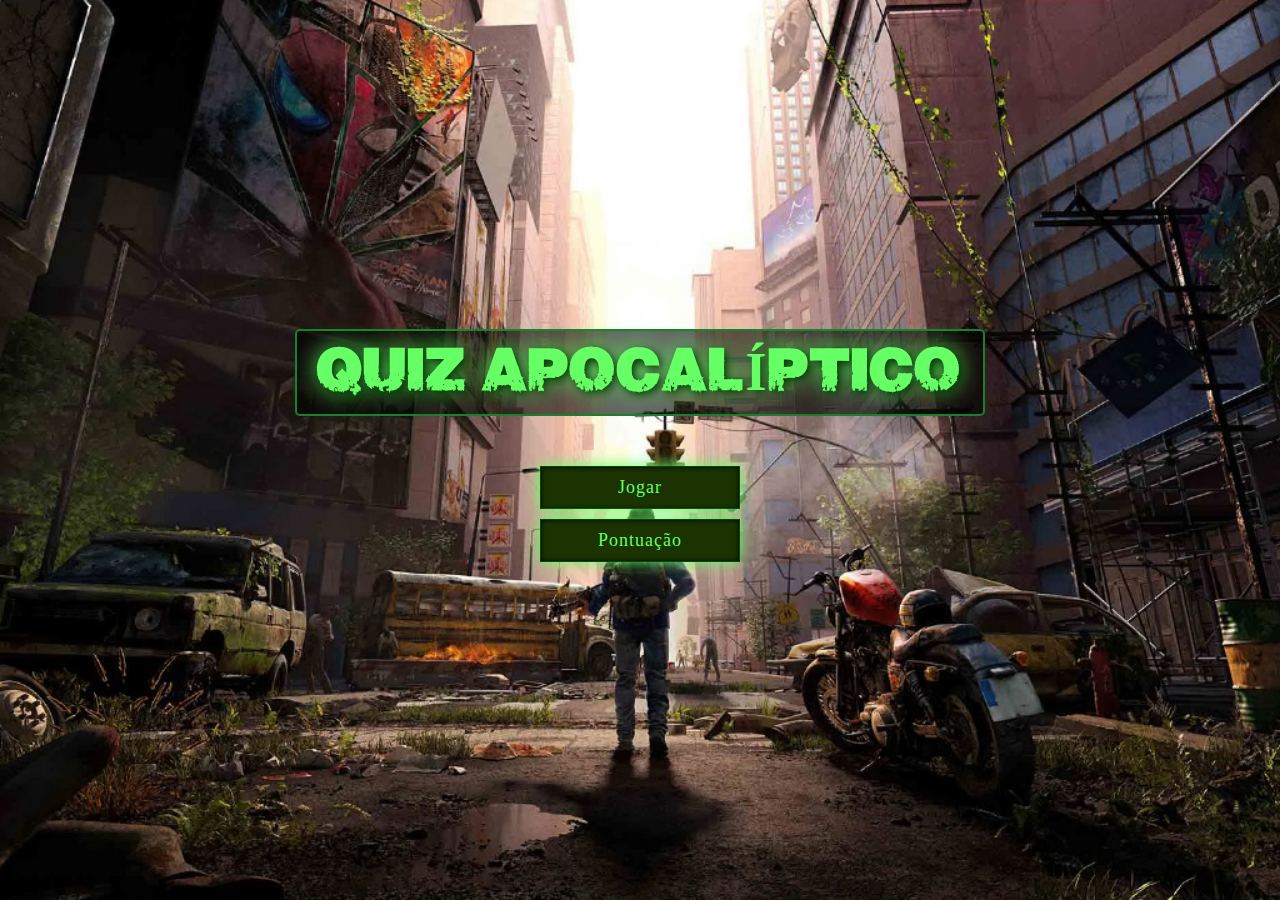
==== commit b60eb0e5: "Versão final das paginas inicial e história" ====
--- a/Pages/Index.html
+++ b/Pages/Index.html
@@ -15,9 +15,9 @@
       <div id="home" class="flex-center flex-column">
 
            
-      <h1 class="Scorchedearth">Quiz Apocaliptico</h1>
-      <a class="btn" href="/Pages/jogo.html">Jogar</a>
-      <a class="btn" href="/Pages/Pontuação.html">Pontuação</a>
+      <h1 class="Scorchedearth">Quiz Apocalíptico</h1>
+      <a class="btn_inicio" href="/Pages/historia.html">Jogar</a>
+      <a class="btn_inicio" href="/Pages/Pontuação.html">Pontuação</a>
       <!-- Adiciona um elemento <audio> para a música de fundo da tela de início do jogo -->
       <audio id="musica-de-fundo-inicio" src="/Src/Assets/The Walking Dead.mp3" autoplay loop></audio>
     </div>
--- a/Src/Style.css/Jogo.css
+++ b/Src/Style.css/Jogo.css
@@ -162,8 +162,15 @@
         min-height: 2rem;
     }   
     
-    
-
+   p {
+    overflow: hidden;
+    text-align: justify;
+   }     
+
+   .escolha-container {
+    width: 100%;
+    max-width: 80%;
+   }
 }
 
 @media screen and (max-width: 320px) {
--- a/Src/Style.css/style.css
+++ b/Src/Style.css/style.css
@@ -30,12 +30,29 @@
 
 
 
-h1 {
-    font-size: 5.4rem; /* Tamanho da fonte para h1 */
-    color: #17802cba; /* Cor do texto para h1 */
-    margin-bottom: 5rem; /* Margem inferior para h1 */
-    font-family: "Scorchedearth", serif;
-}
+/* Estilo do Título - Quiz */
+.Scorchedearth {
+  font-size: 5.4rem; /* Tamanho da fonte para h1 */
+  color: #66ff66; /* Cor do texto em verde neon */
+  margin-bottom: 5rem; /* Margem inferior para h1 */
+  font-family: "Scorchedearth", serif; /* Fonte apocalíptica */
+  text-shadow: 3px 3px 10px #003300, 0 0 25px #66ff66; /* Sombra e brilho mais intensos */
+  letter-spacing: 0.3rem; /* Espaçamento entre as letras para mais impacto */
+  text-transform: uppercase; /* Deixa o texto em maiúsculas */
+  transition: 200ms ease-in-out; /* Transição suave para os efeitos */
+  background: rgba(0, 0, 0, 0.6); /* Fundo semitransparente para maior contraste */
+  padding: 1rem 2rem; /* Padding interno para dar espaço ao fundo */
+  border-radius: 0.5rem; /* Bordas arredondadas para o fundo */
+  border: 0.2rem solid #17802c; /* Borda verde escura para destacar mais o título */
+}
+
+/* Efeito de hover para o h1 */
+.Scorchedearth:hover {
+  color: #baffc9; /* Texto em um verde mais claro ao passar o mouse */
+  text-shadow: 3px 3px 15px #00ff00, 0 0 30px #66ff66; /* Brilho mais intenso no hover */
+  transform: scale(1.08); /* Ampliação maior no hover */
+}
+
 
 h1 > span {
   font-size: 2.4rem; /* Tamanho do texto dentro do span em h1 */
@@ -86,6 +103,40 @@
 .hidden {
   display: none; /* Esconde o elemento */
 }
+
+
+/* Estilo dos Botões - Tela inicial */
+.btn_inicio {
+  font-size: 1.8rem; /* Tamanho da fonte para botões */
+  padding: 1rem 0; /* Padding interno do botão */
+  width: 20rem; /* Largura do botão */
+  text-align: center; /* Centraliza o texto no botão */
+  border: 0.1rem solid #004d00; /* Borda em verde escuro */
+  margin-bottom: 1rem; /* Margem inferior do botão */
+  text-decoration: none; /* Remove sublinhado de links */
+  color: #66ff66; /* Cor do texto verde radioativo */
+  background: #1a3300; /* Fundo verde muito escuro como vegetação densa */
+  box-shadow: inset 0 0 5px #000, 0 0 15px #66ff66; /* Sombra interna e um brilho fraco em verde radioativo */
+  transition: 150ms ease-in-out; /* Transição suave para efeitos */
+  letter-spacing: 0.1rem; 
+}
+
+/* Efeito de hover para o botão */
+.btn_inicio:hover {
+  background: #006600; /* Fundo verde escuro, como uma floresta perigosa */
+  color: #ccffcc; /* Texto verde claro para contraste no hover */
+  transform: scale(1.05); /* Efeito de "levitação" no hover */
+  box-shadow: inset 0 0 10px #000, 0 0 20px #00ff00; /* Aumenta o brilho com um verde mais intenso */
+}
+
+/* Efeito ativo (quando o botão é clicado) */
+.btn_inicio:active {
+  transform: scale(0.98); /* Diminui um pouco o botão ao clicar */
+  background: #003300; /* Fundo verde escuro ao clicar */
+  box-shadow: inset 0 0 8px #000, 0 0 5px #66ff66; /* Reduz o brilho com um verde levemente radioativo */
+}
+
+
 
 /* Estilo dos Botões */
 .btn {
